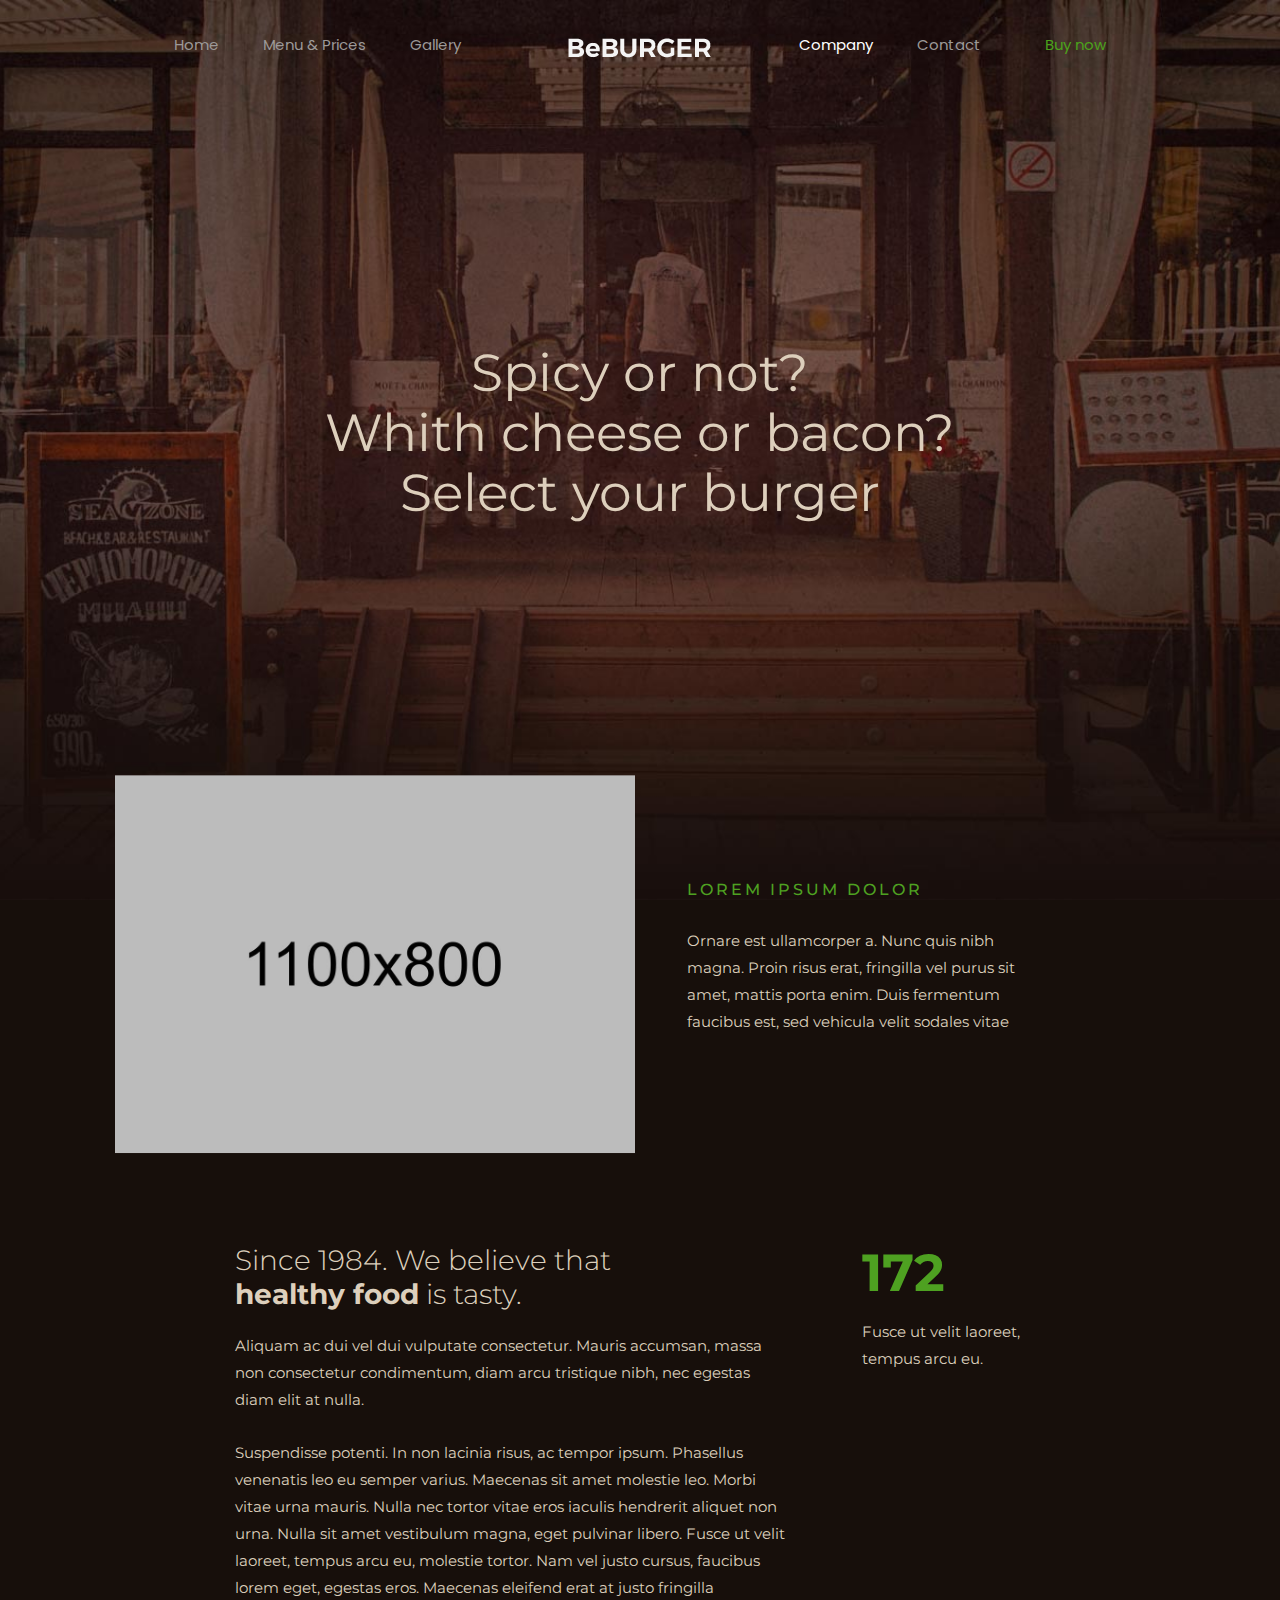
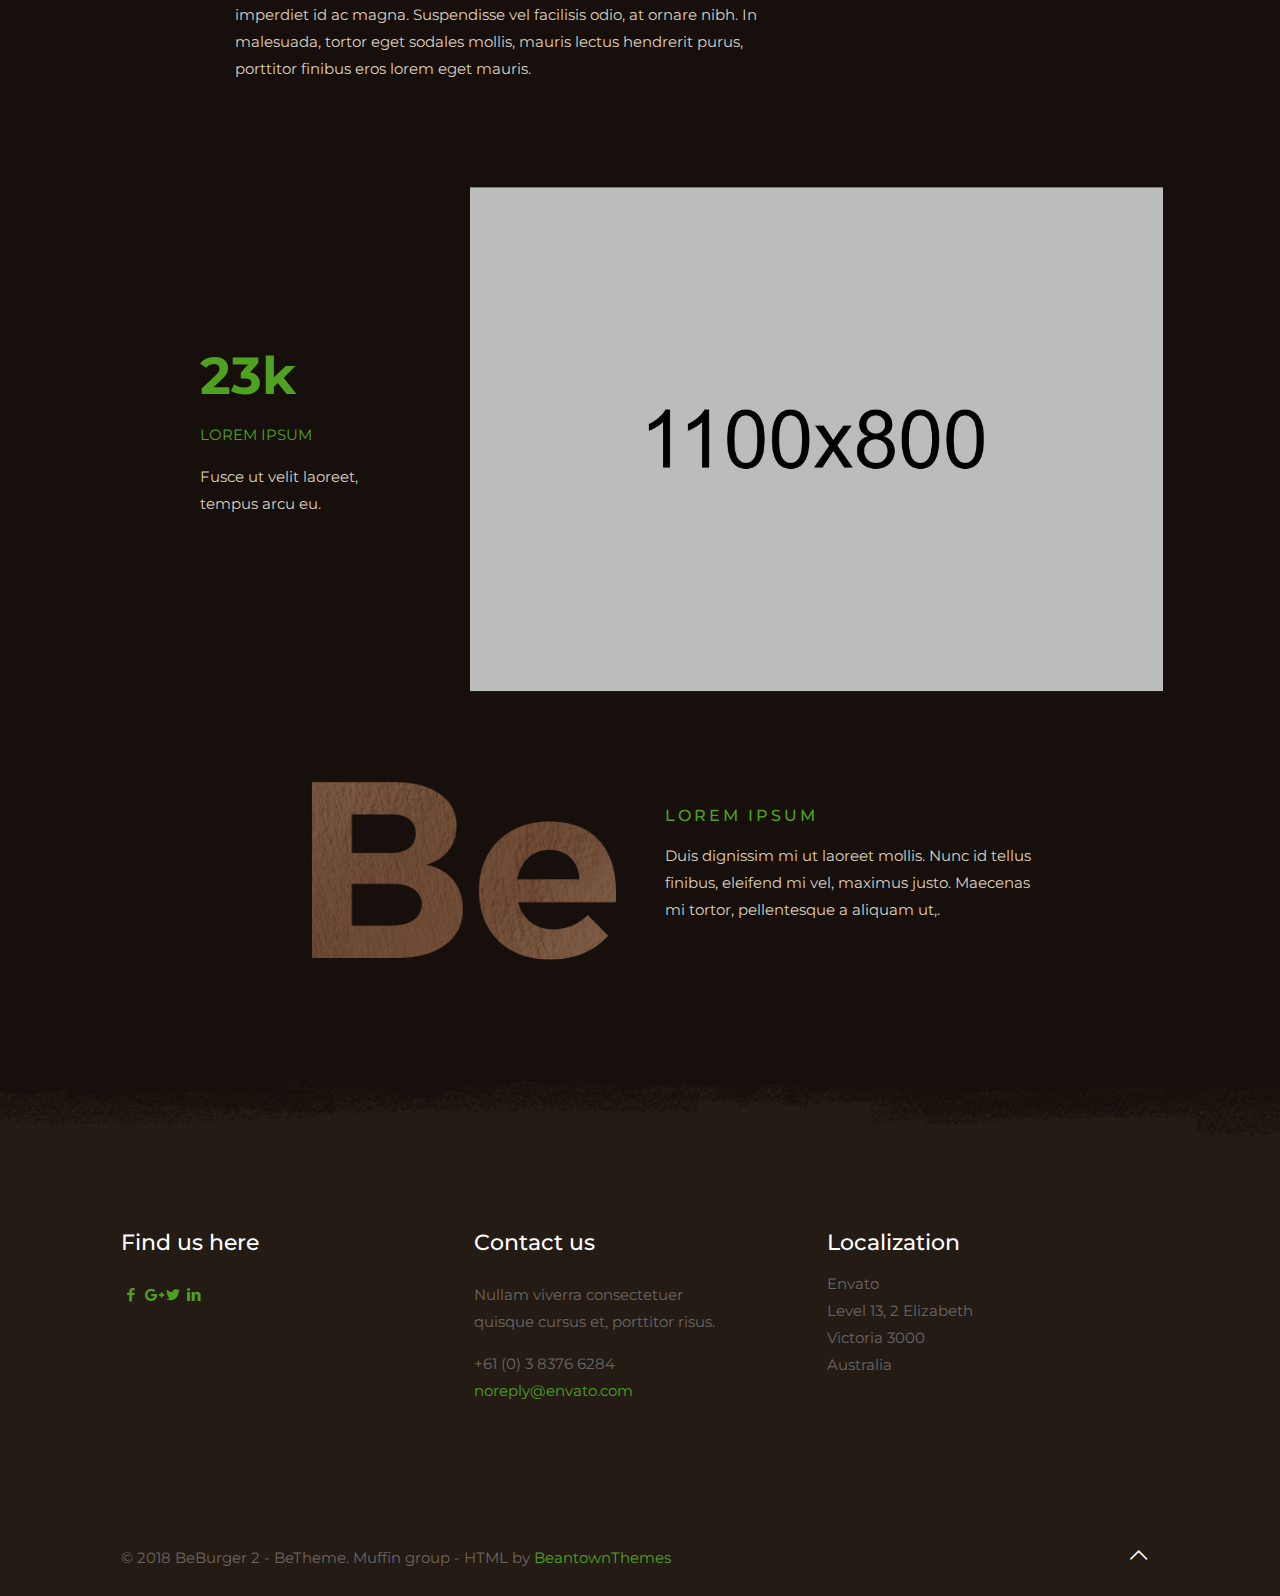
==== content/burger2/company.html @ 5d05899b "initial commit" ====
<!DOCTYPE html>
<!--[if lt IE 7]><html class="no-js lt-ie10 lt-ie9 lt-ie8 lt-ie7"> <![endif]-->
<!--[if IE 7]><html class="no-js lt-ie10 lt-ie9 lt-ie8"> <![endif]-->
<!--[if IE 8]><html class="no-js lt-ie10 lt-ie9"> <![endif]-->
<!--[if IE 9]><html class="no-js lt-ie10"> <![endif]-->
<!--[if gt IE 8]><!-->
<html class="no-js">
<!--<![endif]-->

<head>

    <!-- Basic Page Needs -->
    <meta charset="utf-8">
    <title>Be</title>
    <meta name="description" content="">
    <meta name="author" content="">

    <!-- Mobile Specific Metas -->
    <meta name="viewport" content="width=device-width, initial-scale=1, maximum-scale=1">

    <!-- Favicons -->
    <link rel="shortcut icon" href="images/favicon.ico">

    <!-- FONTS -->
    <link rel='stylesheet' href='http://fonts.googleapis.com/css?family=Roboto:100,300,400,400italic,700'>
    <link rel='stylesheet' href='http://fonts.googleapis.com/css?family=Patua+One:100,300,400,400italic,700'>
    <link rel='stylesheet' href='http://fonts.googleapis.com/css?family=Lato:400,400italic,700,700italic,900'>
    <link rel='stylesheet' href='https://fonts.googleapis.com/css?family=Montserrat:100,300,400,400italic,500,700,700italic'>
    <link rel='stylesheet' href='https://fonts.googleapis.com/css?family=Poppins:100,300,400,400italic,500,700,700italic'>

    <!-- CSS -->
    <link rel='stylesheet' href='../../css/global.css'>
    <link rel='stylesheet' href='css/structure.css'>
    <link rel='stylesheet' href='css/burger2.css'>
    <link rel='stylesheet' href='css/custom.css'>

</head>

<body class="style-simple button-flat layout-full-width no-content-padding header-split minimalist-header-no sticky-header sticky-tb-color ab-hide subheader-both-center menu-link-color menuo-no-borders mobile-tb-center mobile-side-slide mobile-mini-mr-ll tablet-sticky mobile-header-mini mobile-sticky tr-header tr-menu tr-content">
    <div id="Wrapper">
        <div id="Header_wrapper">
            <header id="Header">

                <div id="Top_bar">
                    <div class="container">
                        <div class="column one">
                            <div class="top_bar_left clearfix">
                                <div class="logo">
                                    <a id="logo" href="../../index-burger2.html" title="BeBurger 2 - BeTheme" data-height="60" data-padding="15"><img class="logo-main scale-with-grid" src="images/burger_logo.png" data-retina="images/burger_logo_retina.png" data-height="23"><img class="logo-sticky scale-with-grid" src="images/burger_logo.png" data-retina="images/burger_logo_retina.png" data-height="23"><img class="logo-mobile scale-with-grid" src="images/burger_logo.png" data-retina="images/burger_logo_retina.png" data-height="23"><img class="logo-mobile-sticky scale-with-grid" src="images/burger_logo.png" data-retina="images/burger_logo_retina.png" data-height="23"></a>
                                </div>
                                <div class="menu_wrapper">
                                    <nav id="menu">
                                        <ul id="menu-menu-left" class="menu menu-main menu_left">
                                            <li>
                                                <a href="../../index-burger2.html"><span>Home</span></a>
                                            </li>
                                            <li>
                                                <a href="menu-prices.html"><span>Menu &#038; Prices</span></a>
                                            </li>
                                            <li>
                                                <a href="gallery.html"><span>Gallery</span></a>
                                            </li>
                                        </ul>
                                        <ul id="menu-menu-right" class="menu menu-main menu_right">
                                            <li class="current-menu-item">
                                                <a href="company.html"><span>Company</span></a>
                                            </li>
                                            <li>
                                                <a href="contact.html"><span>Contact</span></a>
                                            </li>
                                            <li>
                                                <a target="_blank" href="http://bit.ly/1M6lijQ"><span><span style="color:#4ba11b">Buy now</span></span></a>
                                            </li>
                                        </ul>
                                    </nav><a class="responsive-menu-toggle" href="#"><i class="icon-menu-fine"></i></a>
                                </div>
                            </div>
                        </div>
                    </div>
                </div>
            </header>
        </div>
        <div id="Content">
            <div class="content_wrapper clearfix">
                <div class="sections_group">
                    <div class="entry-content">
                        <div class="section mcb-section full-screen bg-cover" style="padding-top:0px; padding-bottom:0px; background-color:#170f0b; background-image:url(images/burger2-company-main-bg.jpg); background-repeat:no-repeat; background-position:center bottom">
                            <div class="section_wrapper mcb-section-inner">
                                <div class="wrap mcb-wrap one valign-top clearfix">
                                    <div class="mcb-wrap-inner">
                                        <div class="column mcb-column one-sixth column_placeholder">
                                            <div class="placeholder">
                                                &nbsp;
                                            </div>
                                        </div>
                                        <div class="column mcb-column two-third column_column">
                                            <div class="column_attr clearfix align_center">
                                                <h1 style="color:#ddcfbc">Spicy or not?
                                                    <br> Whith cheese or bacon?
                                                    <br> Select your burger</h1>
                                            </div>
                                        </div>
                                    </div>
                                </div>
                            </div>
                        </div>
                        <div class="section mcb-section equal-height-wrap" style="padding-top:0px; padding-bottom:0px; background-color:#170f0b">
                            <div class="section_wrapper mcb-section-inner">
                                <div class="wrap mcb-wrap one-second valign-middle move-up clearfix" style="margin-top:-125px" data-mobile="no-up">
                                    <div class="mcb-wrap-inner">
                                        <div class="column mcb-column one column_image">
                                            <div class="image_frame image_item no_link scale-with-grid no_border">
                                                <div class="image_wrapper">
                                                    <img class="scale-with-grid" src="images/burger2-company-firends-in-pub.jpg">
                                                </div>
                                            </div>
                                        </div>
                                    </div>
                                </div>
                                <div class="wrap mcb-wrap one-second valign-middle move-up clearfix" style="padding:0 4%; margin-top:-125px" data-mobile="no-up">
                                    <div class="mcb-wrap-inner">
                                        <div class="column mcb-column five-sixth column_column">
                                            <div class="column_attr clearfix">
                                                <h5 class="themecolor">LOREM IPSUM DOLOR</h5>
                                                <hr class="no_line" style="margin:0 auto 10px">
                                                <p style="color:#ddcfbc;">
                                                    Ornare est ullamcorper a. Nunc quis nibh magna. Proin risus erat, fringilla vel purus sit amet, mattis porta enim. Duis fermentum faucibus est, sed vehicula velit sodales vitae
                                                </p>
                                            </div>
                                        </div>
                                    </div>
                                </div>
                            </div>
                        </div>
                        <div class="section mcb-section" style="padding-top:50px; padding-bottom:50px; background-color:#170f0b">
                            <div class="section_wrapper mcb-section-inner">
                                <div class="wrap mcb-wrap two-third valign-top clearfix">
                                    <div class="mcb-wrap-inner">
                                        <div class="column mcb-column one-sixth column_placeholder">
                                            <div class="placeholder">
                                                &nbsp;
                                            </div>
                                        </div>
                                        <div class="column mcb-column four-fifth column_column">
                                            <div class="column_attr clearfix">
                                                <h3 style="color:#ddcfbc;">Since 1984. We believe that
                                                    <br>
                                                    <b>healthy food</b> is tasty.</h3>
                                                <hr class="no_line" style="margin:0 auto 5px">
                                                <p style="color:#ddcfbc;">
                                                    Aliquam ac dui vel dui vulputate consectetur. Mauris accumsan, massa non consectetur condimentum, diam arcu tristique nibh, nec egestas diam elit at nulla.
                                                </p>
                                                <hr class="no_line" style="margin:0 auto 10px">
                                                <p style="color:#ddcfbc;">
                                                    Suspendisse potenti. In non lacinia risus, ac tempor ipsum. Phasellus venenatis leo eu semper varius. Maecenas sit amet molestie leo. Morbi vitae urna mauris. Nulla nec tortor vitae eros iaculis hendrerit aliquet non urna. Nulla sit amet vestibulum magna,
                                                    eget pulvinar libero. Fusce ut velit laoreet, tempus arcu eu, molestie tortor. Nam vel justo cursus, faucibus lorem eget, egestas eros. Maecenas eleifend erat at justo fringilla imperdiet id ac magna.
                                                    Suspendisse vel facilisis odio, at ornare nibh. In malesuada, tortor eget sodales mollis, mauris lectus hendrerit purus, porttitor finibus eros lorem eget mauris.
                                                </p>
                                            </div>
                                        </div>
                                    </div>
                                </div>
                                <div class="wrap mcb-wrap one-third valign-top clearfix" style="padding:0 4%">
                                    <div class="mcb-wrap-inner">
                                        <div class="column mcb-column five-sixth column_column">
                                            <div class="column_attr clearfix">
                                                <h1 class="themecolor"><b>172</b></h1>
                                                <p style="color:#ddcfbc;">
                                                    Fusce ut velit laoreet, tempus arcu eu.
                                                </p>
                                            </div>
                                        </div>
                                    </div>
                                </div>
                            </div>
                        </div>
                        <div class="section mcb-section equal-height-wrap" style="padding-top:0px; padding-bottom:50px; background-color:#170f0b">
                            <div class="section_wrapper mcb-section-inner">
                                <div class="wrap mcb-wrap one-third valign-middle clearfix" style="padding:0 4%">
                                    <div class="mcb-wrap-inner">
                                        <div class="column mcb-column one-sixth column_placeholder">
                                            <div class="placeholder">
                                                &nbsp;
                                            </div>
                                        </div>
                                        <div class="column mcb-column five-sixth column_column">
                                            <div class="column_attr clearfix">
                                                <h1 class="themecolor"><b>23k</b></h1>
                                                <p class="themecolor">
                                                    LOREM IPSUM
                                                </p>
                                                <p style="color:#ddcfbc;">
                                                    Fusce ut velit laoreet, tempus arcu eu.
                                                </p>
                                            </div>
                                        </div>
                                    </div>
                                </div>
                                <div class="wrap mcb-wrap two-third valign-middle clearfix">
                                    <div class="mcb-wrap-inner">
                                        <div class="column mcb-column one column_image">
                                            <div class="image_frame image_item no_link scale-with-grid no_border">
                                                <div class="image_wrapper">
                                                    <img class="scale-with-grid" src="images/burger2-company-burger.jpg">
                                                </div>
                                            </div>
                                        </div>
                                    </div>
                                </div>
                            </div>
                        </div>
                        <div class="section mcb-section equal-height-wrap" style="padding-top:0px; padding-bottom:175px; background-color:#170f0b">
                            <div class="section_wrapper mcb-section-inner">
                                <div class="wrap mcb-wrap one-sixth  valign-top clearfix">
                                    <div class="mcb-wrap-inner">
                                        <div class="column mcb-column one column_placeholder">
                                            <div class="placeholder">
                                                &nbsp;
                                            </div>
                                        </div>
                                    </div>
                                </div>
                                <div class="wrap mcb-wrap one-third valign-middle clearfix" style="padding:0 2%">
                                    <div class="mcb-wrap-inner">
                                        <div class="column mcb-column one column_image">
                                            <div class="image_frame image_item no_link scale-with-grid no_border">
                                                <div class="image_wrapper">
                                                    <img class="scale-with-grid" src="images/burger-2-company-be2.png">
                                                </div>
                                            </div>
                                        </div>
                                    </div>
                                </div>
                                <div class="wrap mcb-wrap two-fifth valign-middle clearfix" style="padding:0 2%">
                                    <div class="mcb-wrap-inner">
                                        <div class="column mcb-column one column_column">
                                            <div class="column_attr clearfix">
                                                <h5 class="themecolor">LOREM IPSUM</h5>
                                                <p style="color:#ddcfbc;">
                                                    Duis dignissim mi ut laoreet mollis. Nunc id tellus finibus, eleifend mi vel, maximus justo. Maecenas mi tortor, pellentesque a aliquam ut,.
                                                </p>
                                            </div>
                                        </div>
                                    </div>
                                </div>
                            </div>
                            <div class="section-decoration bottom" style="background-image:url(images/burger2-footer-top-bg.png);height:109px"></div>
                        </div>
                    </div>
                </div>
            </div>
        </div>
        <footer id="Footer" class="clearfix">
            <div class="widgets_wrapper" style="padding:40px 0 80px">
                <div class="container">
                    <div class="column one-third">
                        <aside class="widget_text widget widget_custom_html">
                            <div class="textwidget custom-html-widget">
                                <h4>Find us here</h4>
                                <hr class="no_line" style="margin:0 auto 10px">
                                <p>
                                    <a href="#"><i class="icon-facebook"></i></a><a href="#"><i class="icon-gplus"></i></a><a href="#"><i class="icon-twitter"></i></a><a href="#"><i class="icon-linkedin"></i></a>
                                </p>
                            </div>
                        </aside>
                    </div>
                    <div class="column one-third">
                        <aside class="widget_text widget widget_custom_html">
                            <div class="textwidget custom-html-widget">
                                <h4>Contact us</h4>
                                <hr class="no_line" style="margin:0 auto 10px">
                                <p>
                                    Nullam viverra consectetuer
                                    <br> quisque cursus et, porttitor risus.
                                </p>
                                <p>
                                    +61 (0) 3 8376 6284
                                    <br>
                                    <a href="#">noreply@envato.com</a>
                                </p>
                            </div>
                        </aside>
                    </div>
                    <div class="column one-third">
                        <aside class="widget_text widget widget_custom_html">
                            <div class="textwidget custom-html-widget">
                                <h4> Localization</h4>
                                <p>
                                    Envato
                                    <br> Level 13, 2 Elizabeth
                                    <br> Victoria 3000
                                    <br> Australia
                                </p>
                            </div>
                        </aside>
                    </div>
                </div>
            </div>
            <div class="footer_copy">
                <div class="container">
                    <div class="column one">
                        <a id="back_to_top" class="button button_js" href="#"><i class="icon-up-open-big"></i></a>
                        <div class="copyright">
                            &copy; 2018 BeBurger 2 - BeTheme. Muffin group - HTML by <a target="_blank" rel="nofollow" href="http://bit.ly/1M6lijQ">BeantownThemes</a>
                        </div>
                    </div>
                </div>
            </div>
        </footer>
    </div>

    <!-- side menu-->
    <div id="Side_slide" class="right dark" data-width="250">
        <div class="close-wrapper">
            <a href="#" class="close"><i class="icon-cancel-fine"></i></a>
        </div>
        <div class="menu_wrapper"></div>
    </div>
    <div id="body_overlay"></div>

    <!-- JS -->
    <script src="../../js/jquery-2.1.4.min.js"></script>

    <script src="../../js/mfn.menu.js"></script>
    <script src="../../js/jquery.plugins.js"></script>
    <script src="../../js/jquery.jplayer.min.js"></script>
    <script src="../../js/animations/animations.js"></script>
    <script src="../../js/translate3d.js"></script>
    <script src="../../js/scripts.js"></script>


</body>

</html>
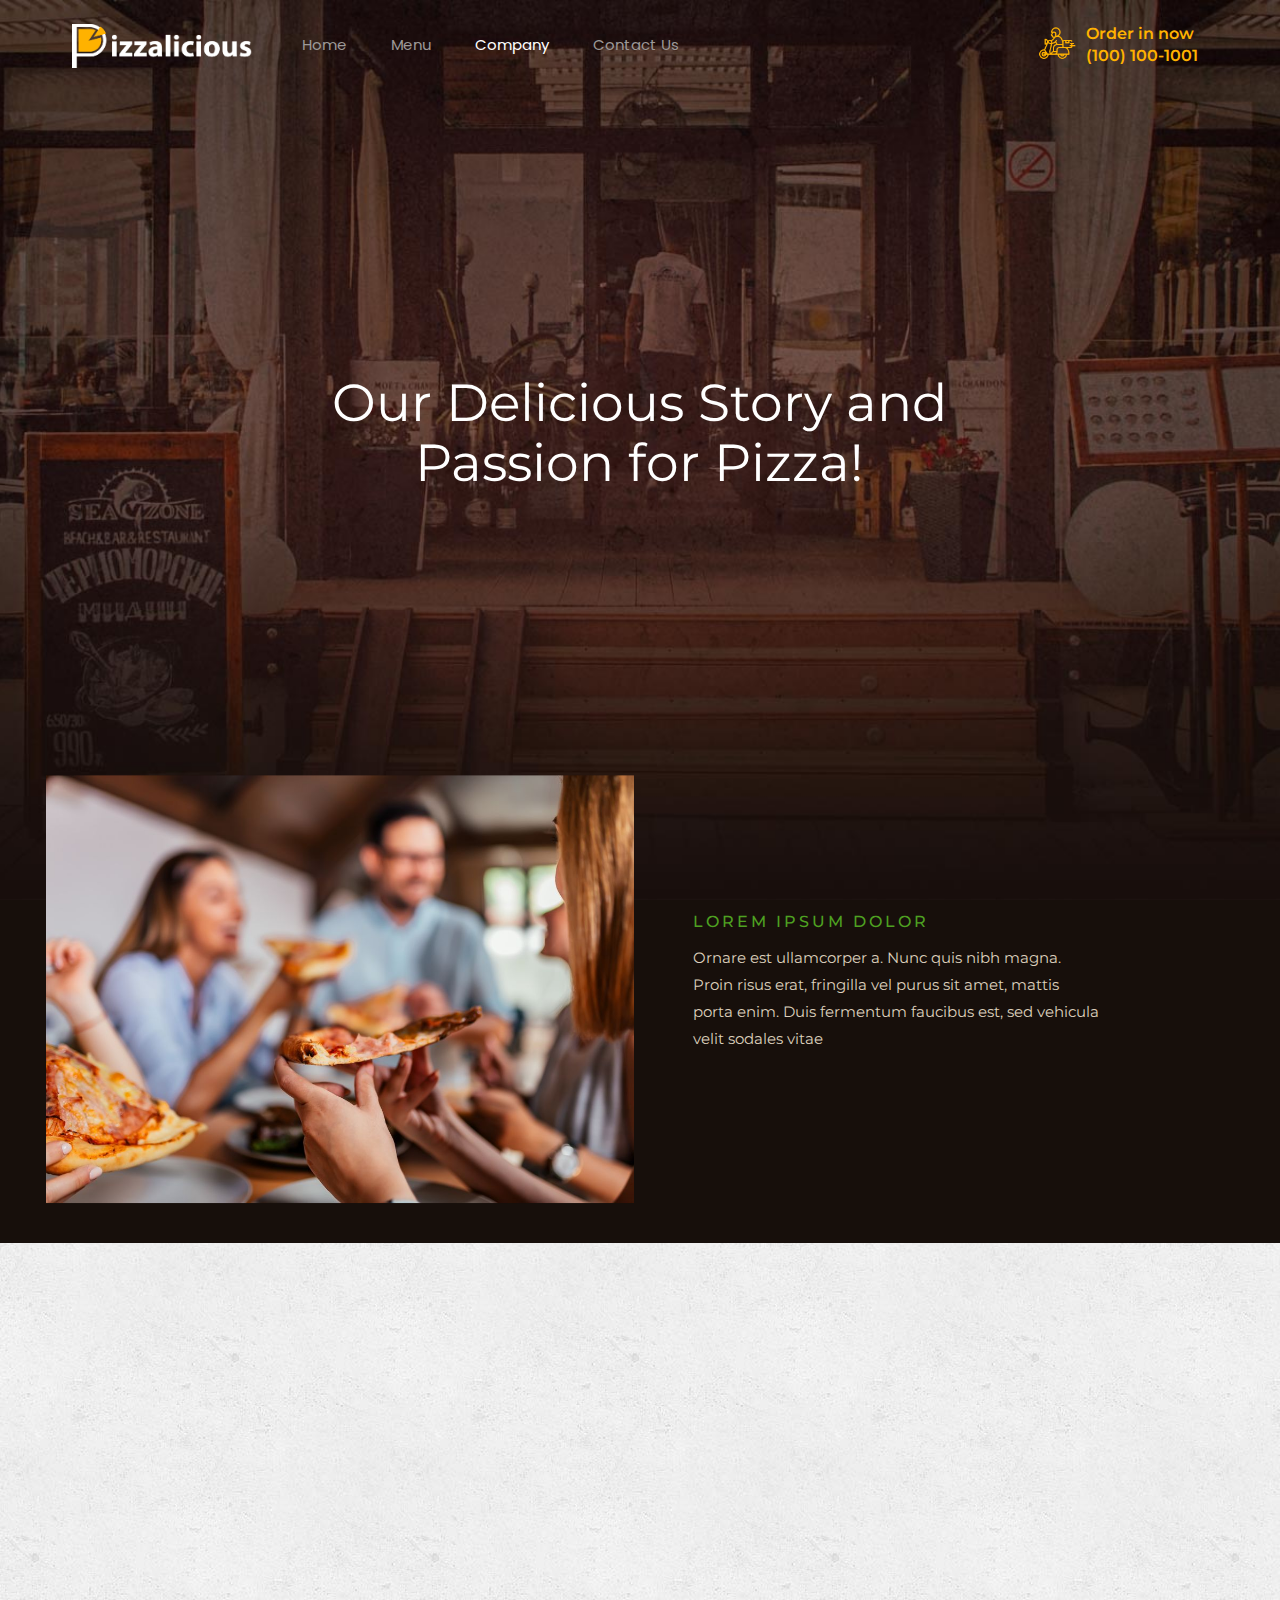
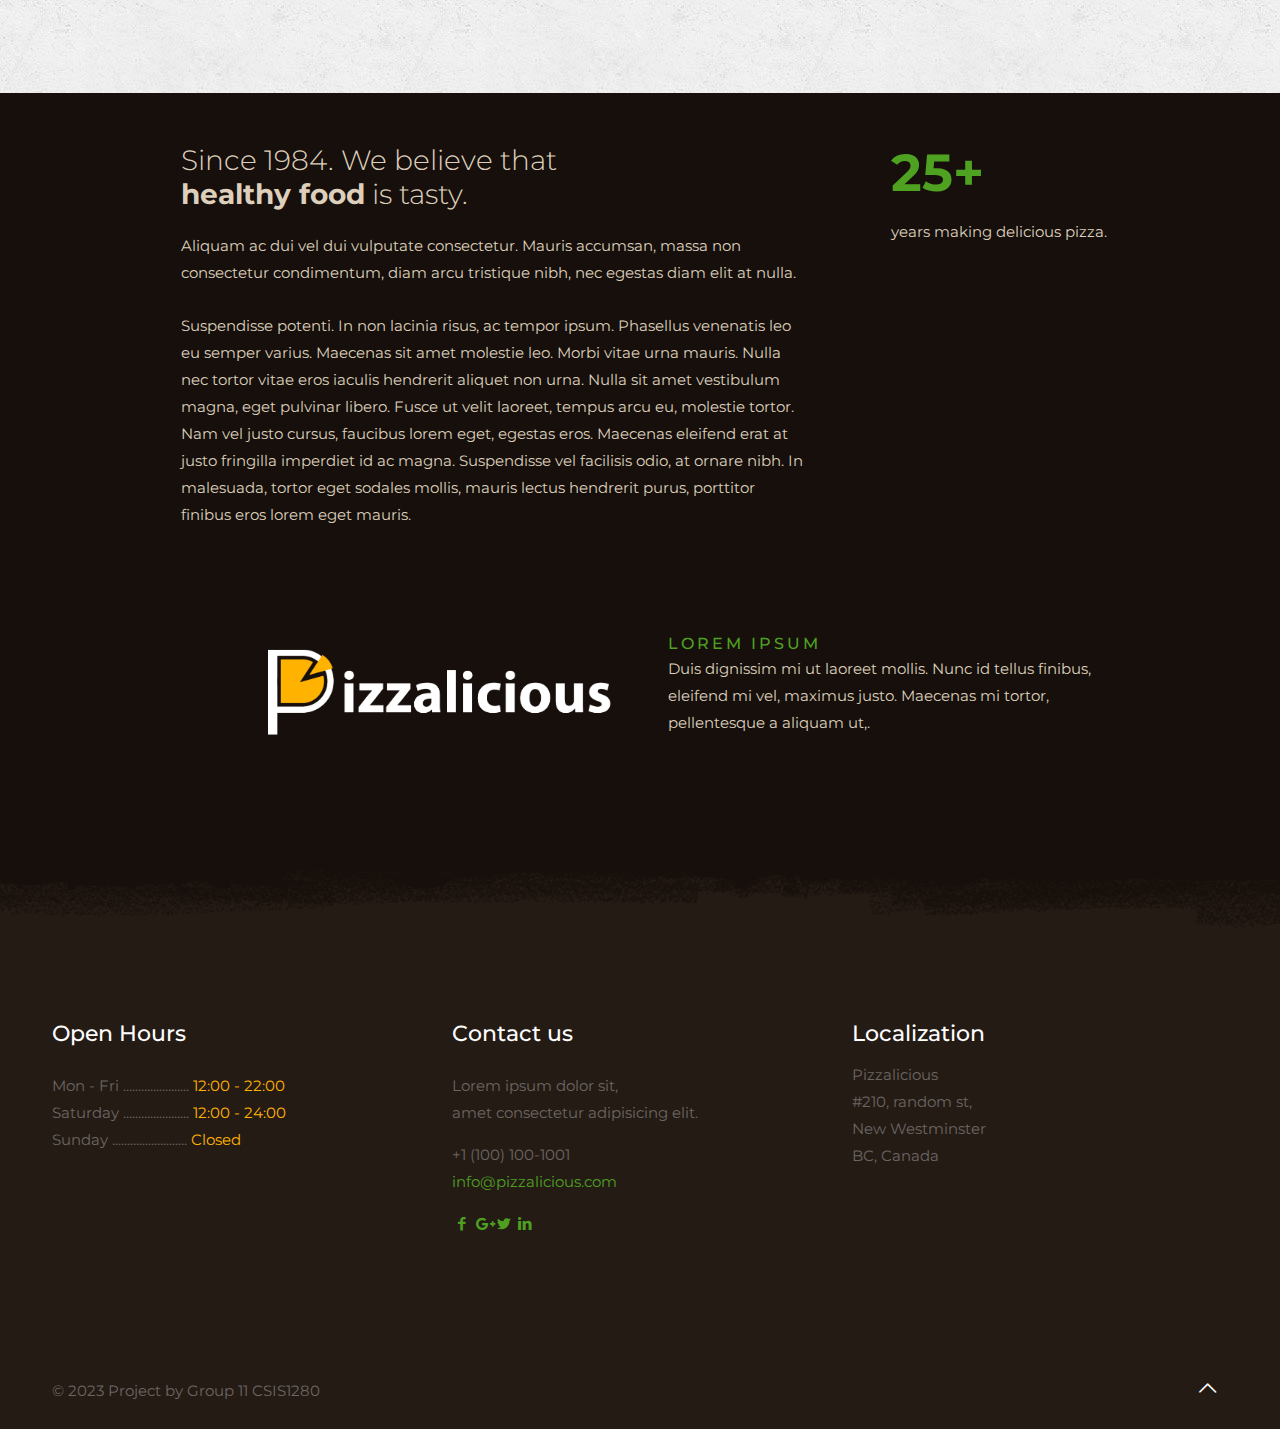
==== commit 229fb87d: "website ready" ====
--- a/content/burger2/company.html
+++ b/content/burger2/company.html
@@ -46,33 +46,45 @@
                         <div class="column one">
                             <div class="top_bar_left clearfix">
                                 <div class="logo">
-                                    <a id="logo" href="../../index-burger2.html" title="BeBurger 2 - BeTheme" data-height="60" data-padding="15"><img class="logo-main scale-with-grid" src="images/burger_logo.png" data-retina="images/burger_logo_retina.png" data-height="23"><img class="logo-sticky scale-with-grid" src="images/burger_logo.png" data-retina="images/burger_logo_retina.png" data-height="23"><img class="logo-mobile scale-with-grid" src="images/burger_logo.png" data-retina="images/burger_logo_retina.png" data-height="23"><img class="logo-mobile-sticky scale-with-grid" src="images/burger_logo.png" data-retina="images/burger_logo_retina.png" data-height="23"></a>
+                                    <a id="logo" href="../../index.html" title="Pizzalicious" data-height="60" data-padding="15"><img class="logo-main scale-with-grid" src="images/logo.png" data-height="23"><img class="logo-sticky scale-with-grid" src="images/logo.png" data-height="23"><img class="logo-mobile scale-with-grid" src="images/logo.png" data-height="23"><img class="logo-mobile-sticky scale-with-grid" src="images/logo.png" data-height="23"></a>
                                 </div>
                                 <div class="menu_wrapper">
                                     <nav id="menu">
                                         <ul id="menu-menu-left" class="menu menu-main menu_left">
                                             <li>
-                                                <a href="../../index-burger2.html"><span>Home</span></a>
+                                                <a href="../../index.html"><span>Home</span></a>
                                             </li>
                                             <li>
-                                                <a href="menu-prices.html"><span>Menu &#038; Prices</span></a>
+                                                <a href="menu-prices.html"><span>Menu</span></a>
                                             </li>
-                                            <li>
-                                                <a href="gallery.html"><span>Gallery</span></a>
-                                            </li>
-                                        </ul>
-                                        <ul id="menu-menu-right" class="menu menu-main menu_right">
+                                            <!-- <li>
+                                                <a href="reservation.html"><span>Reservations</span></a>
+                                            </li> -->
+                                        <!-- </ul>
+                                        <ul id="menu-menu-right" class="menu menu-main menu_right"> -->
                                             <li class="current-menu-item">
                                                 <a href="company.html"><span>Company</span></a>
                                             </li>
                                             <li>
-                                                <a href="contact.html"><span>Contact</span></a>
+                                                <a href="contact.html"><span>Contact Us</span></a>
                                             </li>
-                                            <li>
+                                            <!-- <li>
                                                 <a target="_blank" href="http://bit.ly/1M6lijQ"><span><span style="color:#4ba11b">Buy now</span></span></a>
-                                            </li>
+                                            </li> -->
                                         </ul>
-                                    </nav><a class="responsive-menu-toggle" href="#"><i class="icon-menu-fine"></i></a>
+                                    </nav>
+                                    <a class="responsive-menu-toggle" href="#"><i class="icon-menu-fine"></i></a>
+                                </div>
+                                <div class="logo delivery">
+                                    <!-- <a id="logo" href="index.html" title="Pizzalicious" data-height="60" data-padding="15"><img class="logo-main scale-with-grid" src="content/burger2/images/burger_logo.png" data-retina="content/burger2/images/burger_logo_retina.png" data-height="23"><img class="logo-sticky scale-with-grid" src="content/burger2/images/burger_logo.png" data-retina="content/burger2/images/burger_logo_retina.png" data-height="23"><img class="logo-mobile scale-with-grid" src="content/burger2/images/burger_logo.png" data-retina="content/burger2/images/burger_logo_retina.png" data-height="23"><img class="logo-mobile-sticky scale-with-grid" src="content/burger2/images/burger_logo.png" data-retina="content/burger2/images/burger_logo_retina.png" data-height="23"></a> -->
+                                    <a href="tel:(100) 100-1001">
+                                        <img class="delivery_img" src="images/fast-delivery.png" alt="">
+                                        <div class="delivery_text">
+                                            <h5>Order in now</h5>
+                                            <h5>(100) 100-1001</h5>
+                                        </div>
+                                        
+                                    </a>
                                 </div>
                             </div>
                         </div>
@@ -95,9 +107,8 @@
                                         </div>
                                         <div class="column mcb-column two-third column_column">
                                             <div class="column_attr clearfix align_center">
-                                                <h1 style="color:#ddcfbc">Spicy or not?
-                                                    <br> Whith cheese or bacon?
-                                                    <br> Select your burger</h1>
+                                                <h1 style="color:#fff">Our Delicious Story and 
+                                                    <br> Passion for Pizza!</h1>
                                             </div>
                                         </div>
                                     </div>
@@ -111,7 +122,7 @@
                                         <div class="column mcb-column one column_image">
                                             <div class="image_frame image_item no_link scale-with-grid no_border">
                                                 <div class="image_wrapper">
-                                                    <img class="scale-with-grid" src="images/burger2-company-firends-in-pub.jpg">
+                                                    <img class="scale-with-grid" src="images/about-image.jpg">
                                                 </div>
                                             </div>
                                         </div>
@@ -130,6 +141,13 @@
                                         </div>
                                     </div>
                                 </div>
+                            </div>
+                        </div>
+                        <div class="section mcb-section equal-height-wrap" style="padding-top:0px; padding-bottom:50px">
+                            <div class="ParallaxVideo">
+                                <video autoplay muted loop>
+                                    <source src="../burger2/images/pizza-making.mp4" type="video/mp4">
+                                </video>
                             </div>
                         </div>
                         <div class="section mcb-section" style="padding-top:50px; padding-bottom:50px; background-color:#170f0b">
@@ -164,68 +182,41 @@
                                     <div class="mcb-wrap-inner">
                                         <div class="column mcb-column five-sixth column_column">
                                             <div class="column_attr clearfix">
-                                                <h1 class="themecolor"><b>172</b></h1>
-                                                <p style="color:#ddcfbc;">
-                                                    Fusce ut velit laoreet, tempus arcu eu.
-                                                </p>
-                                            </div>
-                                        </div>
-                                    </div>
-                                </div>
-                            </div>
-                        </div>
-                        <div class="section mcb-section equal-height-wrap" style="padding-top:0px; padding-bottom:50px; background-color:#170f0b">
+                                                <h1 class="themecolor"><b>25+</b></h1>
+                                                <p style="color:#ddcfbc;">
+                                                    years making delicious pizza.
+                                                </p>
+                                            </div>
+                                        </div>
+                                    </div>
+                                </div>
+                            </div>
+                        </div>
+                        <!-- <div class="section mcb-section equal-height-wrap" style="padding-top:0px; padding-bottom:50px">
+                            <div class="ParallaxVideo">
+                                <video autoplay muted loop>
+                                    <source src="../burger2/images/pizza-making.mp4" type="video/mp4">
+                                </video>
+                                <h1>Video Background</h1>
+                            </div>
+                        </div> -->
+                        <div class="section mcb-section equal-height-wrap" style="padding-top:0px; padding-bottom:175px; background-color:#170f0b">
                             <div class="section_wrapper mcb-section-inner">
-                                <div class="wrap mcb-wrap one-third valign-middle clearfix" style="padding:0 4%">
-                                    <div class="mcb-wrap-inner">
-                                        <div class="column mcb-column one-sixth column_placeholder">
+                                <div class="wrap mcb-wrap one-sixth  valign-top clearfix">
+                                    <div class="mcb-wrap-inner">
+                                        <div class="column mcb-column one column_placeholder">
                                             <div class="placeholder">
                                                 &nbsp;
                                             </div>
                                         </div>
-                                        <div class="column mcb-column five-sixth column_column">
-                                            <div class="column_attr clearfix">
-                                                <h1 class="themecolor"><b>23k</b></h1>
-                                                <p class="themecolor">
-                                                    LOREM IPSUM
-                                                </p>
-                                                <p style="color:#ddcfbc;">
-                                                    Fusce ut velit laoreet, tempus arcu eu.
-                                                </p>
-                                            </div>
-                                        </div>
-                                    </div>
-                                </div>
-                                <div class="wrap mcb-wrap two-third valign-middle clearfix">
+                                    </div>
+                                </div>
+                                <div class="wrap mcb-wrap one-third valign-middle clearfix" style="padding:0 2%">
                                     <div class="mcb-wrap-inner">
                                         <div class="column mcb-column one column_image">
                                             <div class="image_frame image_item no_link scale-with-grid no_border">
                                                 <div class="image_wrapper">
-                                                    <img class="scale-with-grid" src="images/burger2-company-burger.jpg">
-                                                </div>
-                                            </div>
-                                        </div>
-                                    </div>
-                                </div>
-                            </div>
-                        </div>
-                        <div class="section mcb-section equal-height-wrap" style="padding-top:0px; padding-bottom:175px; background-color:#170f0b">
-                            <div class="section_wrapper mcb-section-inner">
-                                <div class="wrap mcb-wrap one-sixth  valign-top clearfix">
-                                    <div class="mcb-wrap-inner">
-                                        <div class="column mcb-column one column_placeholder">
-                                            <div class="placeholder">
-                                                &nbsp;
-                                            </div>
-                                        </div>
-                                    </div>
-                                </div>
-                                <div class="wrap mcb-wrap one-third valign-middle clearfix" style="padding:0 2%">
-                                    <div class="mcb-wrap-inner">
-                                        <div class="column mcb-column one column_image">
-                                            <div class="image_frame image_item no_link scale-with-grid no_border">
-                                                <div class="image_wrapper">
-                                                    <img class="scale-with-grid" src="images/burger-2-company-be2.png">
+                                                    <img class="scale-with-grid" src="images/logo.png">
                                                 </div>
                                             </div>
                                         </div>
@@ -256,10 +247,14 @@
                     <div class="column one-third">
                         <aside class="widget_text widget widget_custom_html">
                             <div class="textwidget custom-html-widget">
-                                <h4>Find us here</h4>
+                                <h4>Open Hours</h4>
                                 <hr class="no_line" style="margin:0 auto 10px">
                                 <p>
-                                    <a href="#"><i class="icon-facebook"></i></a><a href="#"><i class="icon-gplus"></i></a><a href="#"><i class="icon-twitter"></i></a><a href="#"><i class="icon-linkedin"></i></a>
+                                    Mon - Fri ...................... <span class="footer-time">12:00 - 22:00</span>
+                                    <br>
+                                    Saturday ...................... <span class="footer-time">12:00 - 24:00</span>
+                                    <br>
+                                    Sunday ......................... <span class="footer-time">Closed</span>
                                 </p>
                             </div>
                         </aside>
@@ -270,13 +265,17 @@
                                 <h4>Contact us</h4>
                                 <hr class="no_line" style="margin:0 auto 10px">
                                 <p>
-                                    Nullam viverra consectetuer
-                                    <br> quisque cursus et, porttitor risus.
-                                </p>
-                                <p>
-                                    +61 (0) 3 8376 6284
+                                    Lorem ipsum dolor sit,
+                                    <br>amet consectetur adipisicing elit.
+                                </p>
+                                <p>
+                                    +1 (100) 100-1001
                                     <br>
-                                    <a href="#">noreply@envato.com</a>
+                                    <a href="mailto:info@pizzalicious.com">info@pizzalicious.com</a>
+                                </p>
+                                
+                                <p>
+                                    <a href="#"><i class="icon-facebook"></i></a><a href="#"><i class="icon-gplus"></i></a><a href="#"><i class="icon-twitter"></i></a><a href="#"><i class="icon-linkedin"></i></a>
                                 </p>
                             </div>
                         </aside>
@@ -286,10 +285,10 @@
                             <div class="textwidget custom-html-widget">
                                 <h4> Localization</h4>
                                 <p>
-                                    Envato
-                                    <br> Level 13, 2 Elizabeth
-                                    <br> Victoria 3000
-                                    <br> Australia
+                                    Pizzalicious
+                                    <br> #210, random st,
+                                    <br> New Westminster
+                                    <br> BC, Canada
                                 </p>
                             </div>
                         </aside>
@@ -301,7 +300,7 @@
                     <div class="column one">
                         <a id="back_to_top" class="button button_js" href="#"><i class="icon-up-open-big"></i></a>
                         <div class="copyright">
-                            &copy; 2018 BeBurger 2 - BeTheme. Muffin group - HTML by <a target="_blank" rel="nofollow" href="http://bit.ly/1M6lijQ">BeantownThemes</a>
+                            &copy; 2023 Project by Group 11 CSIS1280
                         </div>
                     </div>
                 </div>
--- a/content/burger2/css/structure.css
+++ b/content/burger2/css/structure.css
@@ -1754,12 +1754,12 @@
 .header-split #Header .top_bar_left, .header-split #Header .top_bar_right {
 	background-color: transparent;
 }
-.header-split #Header .top_bar_left .menu_wrapper {
+/* .header-split #Header .top_bar_left .menu_wrapper {
 	width: 100%;
-}
+} */
 .header-split #Header .top_bar_left .menu_left {
 	float: left;
-	width: 38%;
+	/* width: 38%; */
 	text-align: center;
 }
 .header-split #Header .top_bar_left .menu_right {
@@ -1771,18 +1771,19 @@
 	display: inline-block;
 	float: none;
 }
-.header-split #Header .top_bar_left .logo {
+/* .header-split #Header .top_bar_left .logo {
 	width: 100%;
 	margin: 0;
 	text-align: center;
-}
-@media only screen and (min-width: 1240px) {
+} */
+/* @media only screen and (min-width: 1240px) {
 	.header-split #Header .top_bar_left .logo {
 		position: absolute;
 		left: 38%;
 		width: 24%;
 	}
-}
+} */
+
 .header-split #Top_bar .top_bar_right {
 	position: absolute;
 	top: 0;
@@ -7453,4 +7454,8 @@
 	html.ios, .ios .section.bg-cover {
 		background-attachment: scroll!important
 	}
-}+}
+
+/* custom code */
+
+
--- a/content/burger2/css/custom.css
+++ b/content/burger2/css/custom.css
@@ -0,0 +1,660 @@
+h2 {
+    font-weight: 600;
+}
+h5 {
+    margin-bottom: 0;
+}
+
+/*Navigation bar*/
+
+#Top_bar #logo {
+    max-width: 180px;
+}
+
+.delivery {
+	display: flex;
+}
+
+.delivery a h5{
+	letter-spacing: 0;
+	font-weight: 600;
+}
+
+.delivery a h5:first-child{
+	margin-top: 8px;
+	margin-bottom: 0;
+}
+
+#Top_bar.is-sticky .delivery a h5:first-child{
+	margin-top: 0;
+}
+
+#Top_bar.is-sticky .delivery .delivery_img{
+	padding-top: 2px;
+}
+
+.header-split #Header .top_bar_left .delivery {
+	float: right;
+}
+.delivery a{
+	padding: 15px 0;
+	display: block;
+}
+
+.delivery .delivery_img {
+	max-width: 38px;
+	float: left;
+	padding-top: 10px;
+	padding-right: 10px;
+}
+.delivery .delivery_text {
+	float: right;
+}
+
+@media only screen and (min-width: 1240px) {
+    .container {
+        max-width: 1200px;
+    }
+}
+
+@media only screen and (max-width: 1239px) {
+	.delivery {
+		margin-right: 70px!important;
+	}
+}
+
+@media only screen and (max-width: 767px) {
+	.delivery {
+		width: 100%!important;
+		margin: auto!important;
+		justify-content: center;
+	}
+	.delivery .delivery_img{
+		padding-top: 8px;
+	}
+}
+
+@media only screen and (max-width: 1239px) {
+	#Top_bar.is-sticky a.responsive-menu-toggle {
+		top: 18px;
+	}
+}
+
+/*Banner*/
+
+#rev_slider_1_1_wrapper {
+    background: url(../images/burger2-slider-bg.jpg)!important;
+}
+
+.rev_slider.fullscreenbanner {
+    max-height: none;
+    margin-top: 0px;
+    margin-bottom: 0px;
+    height: 100vh;
+    display: flex;
+    padding: 140px 15px 70px 15px;
+    max-width: 1060px;
+    margin: auto;
+}
+
+.banner_txt_container {
+    display: flex;
+    flex-direction: column;
+    width: 40%;
+    padding-top: 140px;
+}
+
+.banner_img_container {
+    display: flex;
+    width: 60%;
+}
+
+.banner_big_pizza {
+    position: absolute;
+}
+
+.banner_right_pizza {
+    position: relative;
+    left: 352px;
+    top: 148px;
+    transform: translateX(0);
+    transition: transform 0.3s ease-out;
+    z-index: 1;
+}
+
+.banner_bottom_pizza {
+    position: relative;
+    left: 37px;
+    top: 329px;
+    transform: translateX(0);
+    transition: transform 0.3s ease-out;
+}
+
+.banner_left_pizza {
+    position: relative;
+    left: -594px;
+    top: 321px;
+    transform: translateX(0);
+    transition: transform 0.3s ease-out;
+}
+
+.banner_txt_container h2, .banner_txt_container h3 {
+    margin-bottom: 0;
+    padding-left: 5px;
+}
+
+.banner_txt_container h3 {
+    color: #ffb200;
+}
+
+.banner_txt_container .banner_txt_2 h2 {
+    font-size: 60px;
+    color: #fff;
+    line-height: 86px;
+}
+
+.banner_txt_container .banner_txt_3 h1 {
+    font-size: 100px;
+    font-weight: 600;
+    padding-top: 5px;
+    color: #fff;
+}
+
+.banner_cta {
+    padding-top: 50px;
+}
+
+.banner_cta a {
+    text-decoration: none;
+}
+
+.cus_button {
+    border-radius: 50px;
+    padding: 12px 36px;
+    margin-right: 10px;
+}
+
+.button_fill {
+    background-color: #ffb200;
+    color: #fff;
+    font-weight: 600;
+}
+
+.button_nofill {
+    color: #fff;
+    border: 2px solid #fff;
+}
+
+.button_fill:hover {
+    background-color: transparent;
+    color: #ffb200;
+    border: 2px solid #ffb200;
+    transition: color 0.3s ease;
+    transition: background 0.3s ease;
+}
+
+.button_nofill:hover {
+    border-color: #ffb200;
+    color: #ffb200;
+    transition: color 0.3s ease;
+    transition: background 0.3s ease;
+}
+
+.lightbg_btn {
+    background-color: #532f17;
+}
+
+.lightbg_btn:hover {
+    background-color: transparent;
+    color: #532f17;
+    border: 2px solid #532f17;
+}
+
+@media (max-width: 1239px) {
+    .banner_cta {
+        display: flex;
+        flex-wrap: wrap;
+    }
+
+    .banner_cta a {
+        margin-bottom: 10px;
+    }
+}
+
+@media (max-width: 767px) {
+    .rev_slider.fullscreenbanner {
+        flex-direction: column;
+        padding-bottom: 140px;
+        height: auto;
+    }
+
+    .banner_txt_container {
+        padding-top: 0;
+        width: 100%;
+    }
+
+    .banner_img_container {
+        display: none;
+    }
+    /*test*/
+}
+
+/*Why make best pizza*/
+
+.custom-fullheight {
+    display: flex;
+    /* padding-bottom: 250px; */
+}
+
+.custom-one-fourth {
+    flex: 1;
+    display: flex;
+    flex-direction: column;
+    padding-top: 50px;
+}
+
+.custom-one-second {
+    flex: 2;
+}
+
+.custom-one-second img {
+    position: relative;
+    z-index: 3333;
+}
+
+.custom-one-second img:hover {
+    margin-left: -20px;
+    transition: margin-left .5s;
+}
+
+.custom-best-section {
+    display: flex;
+    align-items: center;
+    z-index: 1;
+    margin-left: -35px;
+    position: relative;
+}
+
+.custom-one-fourth.right-side .custom-best-section {
+    flex-direction: row-reverse;
+}
+
+.best-section-icon {
+    z-index: -1;
+}
+
+.custom-one-fourth.left-side .best-section-contents {
+    position: absolute;
+    left: 35px;
+    top: 45px;
+}
+
+.custom-one-fourth.right-side .best-section-contents {
+    position: absolute;
+    right: 35px;
+    bottom: 26px;
+}
+
+.best-section-icon-type-text {
+    font-size: 100px;
+    font-weight: 900;
+    line-height: 100px;
+    color: #fff;
+    text-shadow: 0 0 11px rgba(38,61,128,.06);
+}
+
+.best-section-title {
+    font-size: 24px;
+    line-height: 30px;
+    margin-bottom: 0;
+    font-weight: 700;
+    letter-spacing: 0px;
+    text-transform: none;
+    font-style: normal;
+}
+
+h5 {
+    color: #ffb200;
+}
+
+.best-section-contents-inner-wrap {
+    margin-top: -5px;
+}
+
+.bs-circle-box {
+    position: relative;
+    z-index: 1;
+}
+
+.bs-circle-box::before {
+    left: 23px;
+    top: 30px;
+    width: 502px;
+    height: 502px;
+    background-color: #ffb200;
+    position: absolute;
+    content: '';
+    z-index: -1;
+    border-radius: 50%;
+}
+
+.bs-circle-box::after {
+    width: 549px;
+    height: 556px;
+    background-color: transparent;
+    background-repeat: no-repeat;
+    background-size: auto;
+    background-image: url(../images/circle-ellipse.png);
+    position: absolute;
+    content: '';
+    z-index: -1;
+}
+
+.custom-bs-wrapper {
+    margin-bottom: 50px;
+}
+
+.custom-bs-wrapper.bottom-section {
+    margin-bottom: 0;
+    margin-top: 50px;
+}
+
+@media only screen and (min-width: 1240px) {
+    .section_wrapper {
+        max-width: 1200px;
+    }
+}
+
+/*menu section*/
+
+.popular-menu-section {
+    background: url(../images/burger2-slider-bg.jpg)!important;
+}
+
+.menu-section {
+    background-color: #fff;
+    border-radius: 50px;
+    padding: 60px 40px;
+    display: flex;
+    flex-direction: column;
+    margin-top: -220px;
+}
+
+.menu-list-wrapper {
+    display: flex;
+    column-gap: 50px;
+}
+
+.menu-list{
+    display: flex;
+    flex: 1;
+    flex-direction: column;
+}
+
+.menu-item {
+    display: flex;
+    justify-content: space-between;
+    margin-bottom: 20px;
+    column-gap: 20px;
+}
+
+.menu-item .menu-item-image {
+    width: 65px;
+    height: 65px;
+    border-radius: 50%;
+    overflow: hidden;
+}
+
+.menu-item .menu-item-content {
+    flex: 1;
+}
+
+.menu-item .menu-item-content .menu-item-name {
+    margin-bottom: 10px;
+}
+
+.menu-item .menu-item-price {
+    font-weight: 700;
+    color: #ffb200;
+}
+
+.offer-section {
+    padding-top: 75px;
+    display: flex;
+    column-gap: 50px;
+}
+
+.offer-section h2, .offer-section p {
+    color: #fff;
+}
+
+.offer-section .offer-content {
+    display: flex;
+    flex-direction: column;
+    flex: 1;
+}
+
+.offer-txt-content {
+    display: flex;
+    flex-direction: column;
+}
+
+.countdown-wrapper {
+    display: flex;
+    justify-content: space-between;
+    margin-top: 50px;
+}
+
+.countdown-wrapper .cd-item {
+    display: flex;
+    flex-direction: column;
+}
+
+.cd-item h2 {
+    color: #ffb200;
+    margin-bottom: 0;
+}
+
+.offer-section .banner_cta {
+    padding-top: 20px;
+}
+
+.menu_overlay_text{
+    color: #fff;
+    position: relative;
+    top: -320px;
+    right: -600px;
+    text-align: left;
+    font-weight: 700;
+    font-size: 50px;
+    padding: 30px;
+    text-transform: uppercase;
+}
+
+.menu_text_yellow{
+    color: #ffb200;
+    font-weight: 700;
+}
+
+.menu_overlay_text h2{
+    color: #fff;
+    
+}
+
+.menu_overlay_text a{
+    font-size: 20px;
+    text-transform:none;
+}
+
+
+.menu_overlay_text div a{
+    border-radius: 50px;
+    padding: 20px 36px;
+    width: 95px;
+    font-size: 15px;
+}
+
+.menu_item_custom{
+    display: flex;
+    flex-flow:row wrap;
+    flex-wrap: wrap;
+    justify-content: space-between;
+    align-content: flex-start;
+    padding: 5px;
+    columns: 3;
+    
+}
+
+.menu_box{
+    display: flex;
+    justify-content: center;
+    align-items: center;
+    background-color: #532f17;
+    border: 1px solid black;
+    height: 200px;
+    box-sizing: border-box;
+    width: 33.33%;
+    color: bisque;
+}
+.our_menu_image,
+.our_menu_detail {
+    display: inline-block;
+    height: 100%;
+    width: 100%;
+}
+
+.our_menu_image {
+    background-color: red;
+    overflow: hidden;
+
+}
+
+.our_menu_image img{
+    width: 100%;
+    
+
+}
+
+
+/*our menu*/
+.om_back{
+    background: url(../images/burger2-slider-bg.jpg)!important;
+
+}
+
+.om_container{
+    display: grid;
+    grid-template-columns : 33.33% 33.33% 33.33%;
+    grid-template-rows: 50% 50%;
+    
+}
+
+.om_item{
+    display: grid;
+    grid-template-columns : 50% 50%;
+    grid-template-rows:1fr;
+    height:200px;
+}
+
+.om_item_details{
+    display: grid;
+    grid-template-columns : 50% 50%;
+    grid-template-rows:20% 50% 1fr;
+
+}
+
+.om_item_details_item{
+    padding: 10px;
+}
+
+.spaned{
+    grid-column: span 2;
+    line-height: 20px;
+    
+}
+
+.om_order_button{
+    
+    margin-right: 10px;
+    background-color: transparent;
+    color: #fff;
+    border: 1px solid #fff;
+    font-weight: 400;
+    padding: 5px 10px 5px 10px;
+}
+
+.om_item_details_item span{
+    
+}
+
+.om_item_title{
+    color: #ffb200;
+    color: #fff;
+    font-weight: 400;
+    font-size: 20px;
+}
+
+.om_item_des{
+    color: #7e6656;
+
+}
+
+.om_image{
+
+    height: 200px!important;
+    max-width: auto!important;
+}
+
+.om_item_price{
+    color: #ffb200;
+}
+
+.om_main_image{
+    overflow: hidden;
+    object-fit: contain;
+    
+    
+}
+
+.om_long_text{
+    padding: 20px;
+    width: 50%;
+    text-align: center !important;
+}
+
+/*footer*/
+
+.footer-time {
+    color: #ffb200;
+}
+
+/*company*/
+
+/* .section-parallax {
+    background-image: url("../images/parallax-image.jpg");
+  
+    min-height: 500px; 
+  
+    background-attachment: fixed;
+    background-position: center;
+    background-repeat: no-repeat;
+    background-size: cover;
+} */
+
+.ParallaxVideo{ 
+    height: 300px;
+    padding-bottom: 50px;
+    padding-top: 50px; 
+}
+.ParallaxVideo video{ 
+    min-width: 100%;
+    position: fixed;
+    top:-350px;
+    z-index: -999;
+}
+
+/*menu*/
+
+.om_image {
+    object-fit: cover;
+}